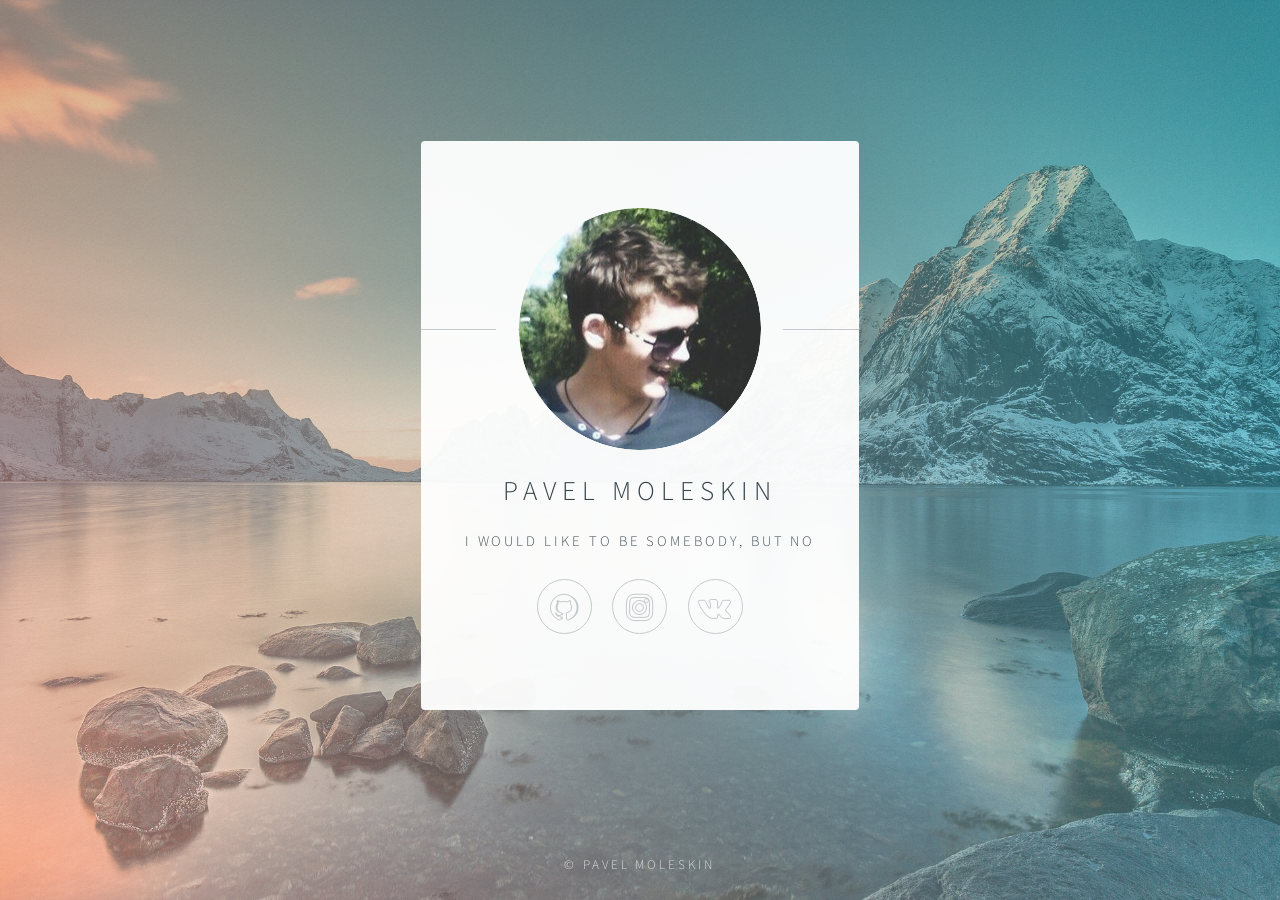
==== index.html @ 8be1baa7 "Add files via upload" ====
<!DOCTYPE HTML>
<!--
	Identity by HTML5 UP
	html5up.net | @ajlkn
	Free for personal and commercial use under the CCA 3.0 license (html5up.net/license)
-->
<html>
	<head>
		<title>Pavel Moleskin</title>
		<meta charset="utf-8" />
		<meta name="viewport" content="width=device-width, initial-scale=1" />
		<!--[if lte IE 8]><script src="assets/js/html5shiv.js"></script><![endif]-->
		<link rel="stylesheet" href="assets/css/main.css" />
		<!--[if lte IE 9]><link rel="stylesheet" href="assets/css/ie9.css" /><![endif]-->
		<!--[if lte IE 8]><link rel="stylesheet" href="assets/css/ie8.css" /><![endif]-->
		<noscript><link rel="stylesheet" href="assets/css/noscript.css" /></noscript>
	</head>
	<body class="is-loading">

		<!-- Wrapper -->
			<div id="wrapper">

				<!-- Main -->
					<section id="main">
						<header>
							<span class="avatar"><img src="images/avatar.jpg" alt="" /></span>
							<h1>Pavel Moleskin</h1>
							<p>I would like to be somebody, but no</p>
						</header>
						<!--
						<hr />
						<h2>Extra Stuff!</h2>
						<form method="post" action="#">
							<div class="field">
								<input type="text" name="name" id="name" placeholder="Name" />
							</div>
							<div class="field">
								<input type="email" name="email" id="email" placeholder="Email" />
							</div>
							<div class="field">
								<div class="select-wrapper">
									<select name="department" id="department">
										<option value="">Department</option>
										<option value="sales">Sales</option>
										<option value="tech">Tech Support</option>
										<option value="null">/dev/null</option>
									</select>
								</div>
							</div>
							<div class="field">
								<textarea name="message" id="message" placeholder="Message" rows="4"></textarea>
							</div>
							<div class="field">
								<input type="checkbox" id="human" name="human" /><label for="human">I'm a human</label>
							</div>
							<div class="field">
								<label>But are you a robot?</label>
								<input type="radio" id="robot_yes" name="robot" /><label for="robot_yes">Yes</label>
								<input type="radio" id="robot_no" name="robot" /><label for="robot_no">No</label>
							</div>
							<ul class="actions">
								<li><a href="#" class="button">Get Started</a></li>
							</ul>
						</form>
						<hr />
						-->
						<footer>
							<ul class="icons">
								<li><a href="https://github.com/Eschev/" class="fa-github" target="_blank">Github</a></li>
								<li><a href="https://www.instagram.com/PMoleskin/" class="fa-instagram" target="_blank">Instagram</a></li>
								<li><a href="https://vk.com/pmoleskin" class="fa-vk" target="_blank">vk</a></li>
							</ul>
						</footer>
					</section>

				<!-- Footer -->
					<footer id="footer">
						<ul class="copyright">
							<li>&copy; Pavel Moleskin</li><li></li>
						</ul>
					</footer>

			</div>

		<!-- Scripts -->
			<!--[if lte IE 8]><script src="assets/js/respond.min.js"></script><![endif]-->
			<script>
				if ('addEventListener' in window) {
					window.addEventListener('load', function() { document.body.className = document.body.className.replace(/\bis-loading\b/, ''); });
					document.body.className += (navigator.userAgent.match(/(MSIE|rv:11\.0)/) ? ' is-ie' : '');
				}
			</script>

	</body>
</html>
---- assets/css/main.css ----
@charset "UTF-8";
@import url(font-awesome.min.css);
@import url("https://fonts.googleapis.com/css?family=Source+Sans+Pro:300");

/*
	Identity by HTML5 UP
	html5up.net | @ajlkn
	Free for personal and commercial use under the CCA 3.0 license (html5up.net/license)
*/

/* Reset */

	html, body, div, span, applet, object, iframe, h1, h2, h3, h4, h5, h6, p, blockquote, pre, a, abbr, acronym, address, big, cite, code, del, dfn, em, img, ins, kbd, q, s, samp, small, strike, strong, sub, sup, tt, var, b, u, i, center, dl, dt, dd, ol, ul, li, fieldset, form, label, legend, table, caption, tbody, tfoot, thead, tr, th, td, article, aside, canvas, details, embed, figure, figcaption, footer, header, hgroup, menu, nav, output, ruby, section, summary, time, mark, audio, video {
		margin: 0;
		padding: 0;
		border: 0;
		font-size: 100%;
		font: inherit;
		vertical-align: baseline;
	}

	article, aside, details, figcaption, figure, footer, header, hgroup, menu, nav, section {
		display: block;
	}

	body {
		line-height: 1;
	}

	ol, ul {
		list-style: none;
	}

	blockquote, q {
		quotes: none;
	}

	blockquote:before, blockquote:after, q:before, q:after {
		content: '';
		content: none;
	}

	table {
		border-collapse: collapse;
		border-spacing: 0;
	}

	body {
		-webkit-text-size-adjust: none;
	}

/* Box Model */

	*, *:before, *:after {
		-moz-box-sizing: border-box;
		-webkit-box-sizing: border-box;
		box-sizing: border-box;
	}

/* Basic */

	@media screen and (max-width: 480px) {

		html, body {
			min-width: 320px;
		}

	}

	body.is-loading *, body.is-loading *:before, body.is-loading *:after {
		-moz-animation: none !important;
		-webkit-animation: none !important;
		-ms-animation: none !important;
		animation: none !important;
		-moz-transition: none !important;
		-webkit-transition: none !important;
		-ms-transition: none !important;
		transition: none !important;
	}

	html {
		height: 100%;
	}

	body {
		height: 100%;
		background-color: #ffffff;
		background-image: url("images/overlay.png"), -moz-linear-gradient(60deg, rgba(255, 165, 150, 0.5) 5%, rgba(0, 228, 255, 0.35)), url("../../images/bg.jpg");
		background-image: url("images/overlay.png"), -webkit-linear-gradient(60deg, rgba(255, 165, 150, 0.5) 5%, rgba(0, 228, 255, 0.35)), url("../../images/bg.jpg");
		background-image: url("images/overlay.png"), -ms-linear-gradient(60deg, rgba(255, 165, 150, 0.5) 5%, rgba(0, 228, 255, 0.35)), url("../../images/bg.jpg");
		background-image: url("images/overlay.png"), linear-gradient(60deg, rgba(255, 165, 150, 0.5) 5%, rgba(0, 228, 255, 0.35)), url("../../images/bg.jpg");
		background-repeat: repeat,			no-repeat,			no-repeat;
		background-size: 100px 100px, cover,				cover;
		background-position: top left,		center center,		bottom center;
		background-attachment: fixed,			fixed,				fixed;
	}

		body:after {
			content: '';
			display: block;
			position: fixed;
			top: 0;
			left: 0;
			width: 100%;
			height: inherit;
			opacity: 0;
			z-index: 1;
			background-color: #ffffff;
			background-image: url("images/overlay.png"), -moz-linear-gradient(60deg, rgba(255, 165, 150, 0.5) 5%, rgba(0, 228, 255, 0.35));
			background-image: url("images/overlay.png"), -webkit-linear-gradient(60deg, rgba(255, 165, 150, 0.5) 5%, rgba(0, 228, 255, 0.35));
			background-image: url("images/overlay.png"), -ms-linear-gradient(60deg, rgba(255, 165, 150, 0.5) 5%, rgba(0, 228, 255, 0.35));
			background-image: url("images/overlay.png"), linear-gradient(60deg, rgba(255, 165, 150, 0.5) 5%, rgba(0, 228, 255, 0.35));
			background-repeat: repeat,			no-repeat;
			background-size: 100px 100px, cover;
			background-position: top left,		center center;
			-moz-transition: opacity 1.75s ease-out;
			-webkit-transition: opacity 1.75s ease-out;
			-ms-transition: opacity 1.75s ease-out;
			transition: opacity 1.75s ease-out;
		}

		body.is-loading:after {
			opacity: 1;
		}

/* Type */

	body, input, select, textarea {
		color: #414f57;
		font-family: "Source Sans Pro", Helvetica, sans-serif;
		font-size: 14pt;
		font-weight: 300;
		line-height: 2;
		letter-spacing: 0.2em;
		text-transform: uppercase;
	}

		@media screen and (max-width: 1680px) {

			body, input, select, textarea {
				font-size: 11pt;
			}

		}

		@media screen and (max-width: 480px) {

			body, input, select, textarea {
				font-size: 10pt;
				line-height: 1.75;
			}

		}

	a {
		-moz-transition: color 0.2s ease, border-color 0.2s ease;
		-webkit-transition: color 0.2s ease, border-color 0.2s ease;
		-ms-transition: color 0.2s ease, border-color 0.2s ease;
		transition: color 0.2s ease, border-color 0.2s ease;
		color: inherit;
		text-decoration: none;
	}

		a:before {
			-moz-transition: color 0.2s ease, text-shadow 0.2s ease;
			-webkit-transition: color 0.2s ease, text-shadow 0.2s ease;
			-ms-transition: color 0.2s ease, text-shadow 0.2s ease;
			transition: color 0.2s ease, text-shadow 0.2s ease;
		}

		a:hover {
			color: #ff7496;
		}

	strong, b {
		color: #313f47;
	}

	em, i {
		font-style: italic;
	}

	p {
		margin: 0 0 1.5em 0;
	}

	h1, h2, h3, h4, h5, h6 {
		color: #313f47;
		line-height: 1.5;
		margin: 0 0 0.75em 0;
	}

		h1 a, h2 a, h3 a, h4 a, h5 a, h6 a {
			color: inherit;
			text-decoration: none;
		}

	h1 {
		font-size: 1.85em;
		letter-spacing: 0.22em;
		margin: 0 0 0.525em 0;
	}

	h2 {
		font-size: 1.25em;
	}

	h3 {
		font-size: 1em;
	}

	h4 {
		font-size: 1em;
	}

	h5 {
		font-size: 1em;
	}

	h6 {
		font-size: 1em;
	}

	@media screen and (max-width: 480px) {

		h1 {
			font-size: 1.65em;
		}

	}

	sub {
		font-size: 0.8em;
		position: relative;
		top: 0.5em;
	}

	sup {
		font-size: 0.8em;
		position: relative;
		top: -0.5em;
	}

	hr {
		border: 0;
		border-bottom: solid 1px #c8cccf;
		margin: 3em 0;
	}

/* Form */

	form {
		margin: 0 0 1.5em 0;
	}

		form > .field {
			margin: 0 0 1.5em 0;
		}

			form > .field > :last-child {
				margin-bottom: 0;
			}

	label {
		color: #313f47;
		display: block;
		font-size: 0.9em;
		margin: 0 0 0.75em 0;
	}

	input[type="text"],
	input[type="password"],
	input[type="email"],
	input[type="tel"],
	select,
	textarea {
		-moz-appearance: none;
		-webkit-appearance: none;
		-ms-appearance: none;
		appearance: none;
		border-radius: 4px;
		border: solid 1px #c8cccf;
		color: inherit;
		display: block;
		outline: 0;
		padding: 0 1em;
		text-decoration: none;
		width: 100%;
	}

		input[type="text"]:invalid,
		input[type="password"]:invalid,
		input[type="email"]:invalid,
		input[type="tel"]:invalid,
		select:invalid,
		textarea:invalid {
			box-shadow: none;
		}

		input[type="text"]:focus,
		input[type="password"]:focus,
		input[type="email"]:focus,
		input[type="tel"]:focus,
		select:focus,
		textarea:focus {
			border-color: #ff7496;
		}

	.select-wrapper {
		text-decoration: none;
		display: block;
		position: relative;
	}

		.select-wrapper:before {
			content: "";
			-moz-osx-font-smoothing: grayscale;
			-webkit-font-smoothing: antialiased;
			font-family: FontAwesome;
			font-style: normal;
			font-weight: normal;
			text-transform: none !important;
		}

		.select-wrapper:before {
			color: #c8cccf;
			display: block;
			height: 2.75em;
			line-height: 2.75em;
			pointer-events: none;
			position: absolute;
			right: 0;
			text-align: center;
			top: 0;
			width: 2.75em;
		}

		.select-wrapper select::-ms-expand {
			display: none;
		}

	input[type="text"],
	input[type="password"],
	input[type="email"],
	select {
		height: 2.75em;
	}

	textarea {
		padding: 0.75em 1em;
	}

	input[type="checkbox"],
	input[type="radio"] {
		-moz-appearance: none;
		-webkit-appearance: none;
		-ms-appearance: none;
		appearance: none;
		display: block;
		float: left;
		margin-right: -2em;
		opacity: 0;
		width: 1em;
		z-index: -1;
	}

		input[type="checkbox"] + label,
		input[type="radio"] + label {
			text-decoration: none;
			color: #414f57;
			cursor: pointer;
			display: inline-block;
			font-size: 1em;
			font-weight: 300;
			padding-left: 2.4em;
			padding-right: 0.75em;
			position: relative;
		}

			input[type="checkbox"] + label:before,
			input[type="radio"] + label:before {
				-moz-osx-font-smoothing: grayscale;
				-webkit-font-smoothing: antialiased;
				font-family: FontAwesome;
				font-style: normal;
				font-weight: normal;
				text-transform: none !important;
			}

			input[type="checkbox"] + label:before,
			input[type="radio"] + label:before {
				border-radius: 4px;
				border: solid 1px #c8cccf;
				content: '';
				display: inline-block;
				height: 1.65em;
				left: 0;
				line-height: 1.58125em;
				position: absolute;
				text-align: center;
				top: 0.15em;
				width: 1.65em;
			}

		input[type="checkbox"]:checked + label:before,
		input[type="radio"]:checked + label:before {
			color: #ff7496;
			content: '\f00c';
		}

		input[type="checkbox"]:focus + label:before,
		input[type="radio"]:focus + label:before {
			border-color: #ff7496;
		}

	input[type="checkbox"] + label:before {
		border-radius: 4px;
	}

	input[type="radio"] + label:before {
		border-radius: 100%;
	}

	::-webkit-input-placeholder {
		color: #616f77 !important;
		opacity: 1.0;
	}

	:-moz-placeholder {
		color: #616f77 !important;
		opacity: 1.0;
	}

	::-moz-placeholder {
		color: #616f77 !important;
		opacity: 1.0;
	}

	:-ms-input-placeholder {
		color: #616f77 !important;
		opacity: 1.0;
	}

	.formerize-placeholder {
		color: #616f77 !important;
		opacity: 1.0;
	}

/* Icon */

	.icon {
		text-decoration: none;
		position: relative;
		border-bottom: none;
	}

		.icon:before {
			-moz-osx-font-smoothing: grayscale;
			-webkit-font-smoothing: antialiased;
			font-family: FontAwesome;
			font-style: normal;
			font-weight: normal;
			text-transform: none !important;
		}

		.icon > .label {
			display: none;
		}

/* List */

	ol {
		list-style: decimal;
		margin: 0 0 1.5em 0;
		padding-left: 1.25em;
	}

		ol li {
			padding-left: 0.25em;
		}

	ul {
		list-style: disc;
		margin: 0 0 1.5em 0;
		padding-left: 1em;
	}

		ul li {
			padding-left: 0.5em;
		}

		ul.alt {
			list-style: none;
			padding-left: 0;
		}

			ul.alt li {
				border-top: solid 1px #c8cccf;
				padding: 0.5em 0;
			}

				ul.alt li:first-child {
					border-top: 0;
					padding-top: 0;
				}

		ul.icons {
			cursor: default;
			list-style: none;
			padding-left: 0;
			margin-top: -0.675em;
		}

			ul.icons li {
				display: inline-block;
				padding: 0.675em 0.5em;
			}

				ul.icons li a {
					text-decoration: none;
					position: relative;
					display: block;
					width: 3.75em;
					height: 3.75em;
					border-radius: 100%;
					border: solid 1px #c8cccf;
					line-height: 3.75em;
					overflow: hidden;
					text-align: center;
					text-indent: 3.75em;
					white-space: nowrap;
				}

					ul.icons li a:before {
						-moz-osx-font-smoothing: grayscale;
						-webkit-font-smoothing: antialiased;
						font-family: FontAwesome;
						font-style: normal;
						font-weight: normal;
						text-transform: none !important;
					}

					ul.icons li a:before {
						color: #ffffff;
						text-shadow: 1.25px 0px 0px #c8cccf, -1.25px 0px 0px #c8cccf, 0px 1.25px 0px #c8cccf, 0px -1.25px 0px #c8cccf;
					}

					ul.icons li a:hover:before {
						text-shadow: 1.25px 0px 0px #ff7496, -1.25px 0px 0px #ff7496, 0px 1.25px 0px #ff7496, 0px -1.25px 0px #ff7496;
					}

					ul.icons li a:before {
						position: absolute;
						top: 0;
						left: 0;
						width: inherit;
						height: inherit;
						font-size: 1.85rem;
						line-height: inherit;
						text-align: center;
						text-indent: 0;
					}

					ul.icons li a:hover {
						border-color: #ff7496;
					}

			@media screen and (max-width: 480px) {

				ul.icons li a:before {
					font-size: 1.5rem;
				}

			}

		ul.actions {
			cursor: default;
			list-style: none;
			padding-left: 0;
		}

			ul.actions li {
				display: inline-block;
				padding: 0 0.75em 0 0;
				vertical-align: middle;
			}

				ul.actions li:last-child {
					padding-right: 0;
				}

	dl {
		margin: 0 0 1.5em 0;
	}

		dl dt {
			display: block;
			margin: 0 0 0.75em 0;
		}

		dl dd {
			margin-left: 1.5em;
		}

/* Button */

	input[type="submit"],
	input[type="reset"],
	input[type="button"],
	button,
	.button {
		-moz-appearance: none;
		-webkit-appearance: none;
		-ms-appearance: none;
		appearance: none;
		-moz-transition: background-color 0.2s ease-in-out, border-color 0.2s ease-in-out, color 0.2s ease-in-out;
		-webkit-transition: background-color 0.2s ease-in-out, border-color 0.2s ease-in-out, color 0.2s ease-in-out;
		-ms-transition: background-color 0.2s ease-in-out, border-color 0.2s ease-in-out, color 0.2s ease-in-out;
		transition: background-color 0.2s ease-in-out, border-color 0.2s ease-in-out, color 0.2s ease-in-out;
		display: inline-block;
		height: 2.75em;
		line-height: 2.75em;
		padding: 0 1.5em;
		background-color: transparent;
		border-radius: 4px;
		border: solid 1px #c8cccf;
		color: #414f57 !important;
		cursor: pointer;
		text-align: center;
		text-decoration: none;
		white-space: nowrap;
	}

		input[type="submit"]:hover,
		input[type="reset"]:hover,
		input[type="button"]:hover,
		button:hover,
		.button:hover {
			border-color: #ff7496;
			color: #ff7496 !important;
		}

		input[type="submit"].icon,
		input[type="reset"].icon,
		input[type="button"].icon,
		button.icon,
		.button.icon {
			padding-left: 1.35em;
		}

			input[type="submit"].icon:before,
			input[type="reset"].icon:before,
			input[type="button"].icon:before,
			button.icon:before,
			.button.icon:before {
				margin-right: 0.5em;
			}

		input[type="submit"].fit,
		input[type="reset"].fit,
		input[type="button"].fit,
		button.fit,
		.button.fit {
			display: block;
			width: 100%;
			margin: 0 0 0.75em 0;
		}

		input[type="submit"].small,
		input[type="reset"].small,
		input[type="button"].small,
		button.small,
		.button.small {
			font-size: 0.8em;
		}

		input[type="submit"].big,
		input[type="reset"].big,
		input[type="button"].big,
		button.big,
		.button.big {
			font-size: 1.35em;
		}

		input[type="submit"].disabled, input[type="submit"]:disabled,
		input[type="reset"].disabled,
		input[type="reset"]:disabled,
		input[type="button"].disabled,
		input[type="button"]:disabled,
		button.disabled,
		button:disabled,
		.button.disabled,
		.button:disabled {
			-moz-pointer-events: none;
			-webkit-pointer-events: none;
			-ms-pointer-events: none;
			pointer-events: none;
			opacity: 0.5;
		}

/* Main */

	#main {
		position: relative;
		max-width: 100%;
		min-width: 27em;
		padding: 4.5em 3em 3em 3em ;
		background: #ffffff;
		border-radius: 4px;
		cursor: default;
		opacity: 0.95;
		text-align: center;
		-moz-transform-origin: 50% 50%;
		-webkit-transform-origin: 50% 50%;
		-ms-transform-origin: 50% 50%;
		transform-origin: 50% 50%;
		-moz-transform: rotateX(0deg);
		-webkit-transform: rotateX(0deg);
		-ms-transform: rotateX(0deg);
		transform: rotateX(0deg);
		-moz-transition: opacity 1s ease, -moz-transform 1s ease;
		-webkit-transition: opacity 1s ease, -webkit-transform 1s ease;
		-ms-transition: opacity 1s ease, -ms-transform 1s ease;
		transition: opacity 1s ease, transform 1s ease;
	}

		#main .avatar {
			position: relative;
			display: block;
			margin-bottom: 1.5em;
		}

			#main .avatar img {
				display: block;
				margin: 0 auto;
				border-radius: 100%;
				box-shadow: 0 0 0 1.5em #ffffff;
			}

			#main .avatar:before {
				content: '';
				display: block;
				position: absolute;
				top: 50%;
				left: -3em;
				width: calc(100% + 6em);
				height: 1px;
				z-index: -1;
				background: #c8cccf;
			}

		@media screen and (max-width: 480px) {

			#main {
				min-width: 0;
				width: 100%;
				padding: 4em 2em 2.5em 2em ;
			}

				#main .avatar:before {
					left: -2em;
					width: calc(100% + 4em);
				}

		}

		body.is-loading #main {
			opacity: 0;
			-moz-transform: rotateX(15deg);
			-webkit-transform: rotateX(15deg);
			-ms-transform: rotateX(15deg);
			transform: rotateX(15deg);
		}

/* Footer */

	#footer {
		-moz-align-self: -moz-flex-end;
		-webkit-align-self: -webkit-flex-end;
		-ms-align-self: -ms-flex-end;
		align-self: flex-end;
		width: 100%;
		padding: 1.5em 0 0 0;
		color: rgba(255, 255, 255, 0.75);
		cursor: default;
		text-align: center;
	}

		#footer .copyright {
			margin: 0;
			padding: 0;
			font-size: 0.9em;
			list-style: none;
		}

			#footer .copyright li {
				display: inline-block;
				margin: 0 0 0 0.45em;
				padding: 0 0 0 0.85em;
				border-left: solid 1px rgba(255, 255, 255, 0.5);
				line-height: 1;
			}

				#footer .copyright li:first-child {
					border-left: 0;
				}

/* Wrapper */

	#wrapper {
		display: -moz-flex;
		display: -webkit-flex;
		display: -ms-flex;
		display: flex;
		-moz-align-items: center;
		-webkit-align-items: center;
		-ms-align-items: center;
		align-items: center;
		-moz-justify-content: space-between;
		-webkit-justify-content: space-between;
		-ms-justify-content: space-between;
		justify-content: space-between;
		-moz-flex-direction: column;
		-webkit-flex-direction: column;
		-ms-flex-direction: column;
		flex-direction: column;
		-moz-perspective: 1000px;
		-webkit-perspective: 1000px;
		-ms-perspective: 1000px;
		perspective: 1000px;
		position: relative;
		min-height: 100%;
		padding: 1.5em;
		z-index: 2;
	}

		#wrapper > * {
			z-index: 1;
		}

		#wrapper:before {
			content: '';
			display: block;
		}

		@media screen and (max-width: 360px) {

			#wrapper {
				padding: 0.75em;
			}

		}

		body.is-ie #wrapper {
			height: 100%;
		}
---- assets/css/ie9.css ----
/*
	Identity by HTML5 UP
	html5up.net | @ajlkn
	Free for personal and commercial use under the CCA 3.0 license (html5up.net/license)
*/

/* Basic */

	body {
		background-image: url("../../images/bg.jpg");
		background-repeat: no-repeat;
		background-size: cover;
		background-position: bottom center;
		background-attachment: fixed;
	}

		body:after {
			display: none;
		}

/* List */

	ul.icons li a:before {
		color: #c8cccf;
	}

	ul.icons li a:hover:before {
		color: #ff7496;
	}

/* Wrapper */

	#wrapper {
		text-align: center;
	}

/* Main */

	#main {
		display: inline-block;
	}
---- assets/css/ie8.css ----
/*
	Identity by HTML5 UP
	html5up.net | @ajlkn
	Free for personal and commercial use under the CCA 3.0 license (html5up.net/license)
*/

/* List */

	ul.icons li a {
		-ms-behavior: url("assets/js/PIE.htc");
	}

		ul.icons li a:before {
			text-align: center;
			font-size: 26px;
		}

/* Main */

	#main {
		-ms-behavior: url("assets/js/PIE.htc");
	}

		#main .avatar img {
			-ms-behavior: url("assets/js/PIE.htc");
		}

/* Footer */

	#footer {
		color: #fff;
	}

		#footer .copyright li {
			border-left: solid 1px #fff;
		}
---- assets/css/noscript.css ----
/*
	Identity by HTML5 UP
	html5up.net | @ajlkn
	Free for personal and commercial use under the CCA 3.0 license (html5up.net/license)
*/

/* Basic */

	body:after {
		display: none;
	}

/* Main */

	#main {
		-moz-transform: none !important;
		-webkit-transform: none !important;
		-ms-transform: none !important;
		transform: none !important;
		opacity: 1 !important;
	}
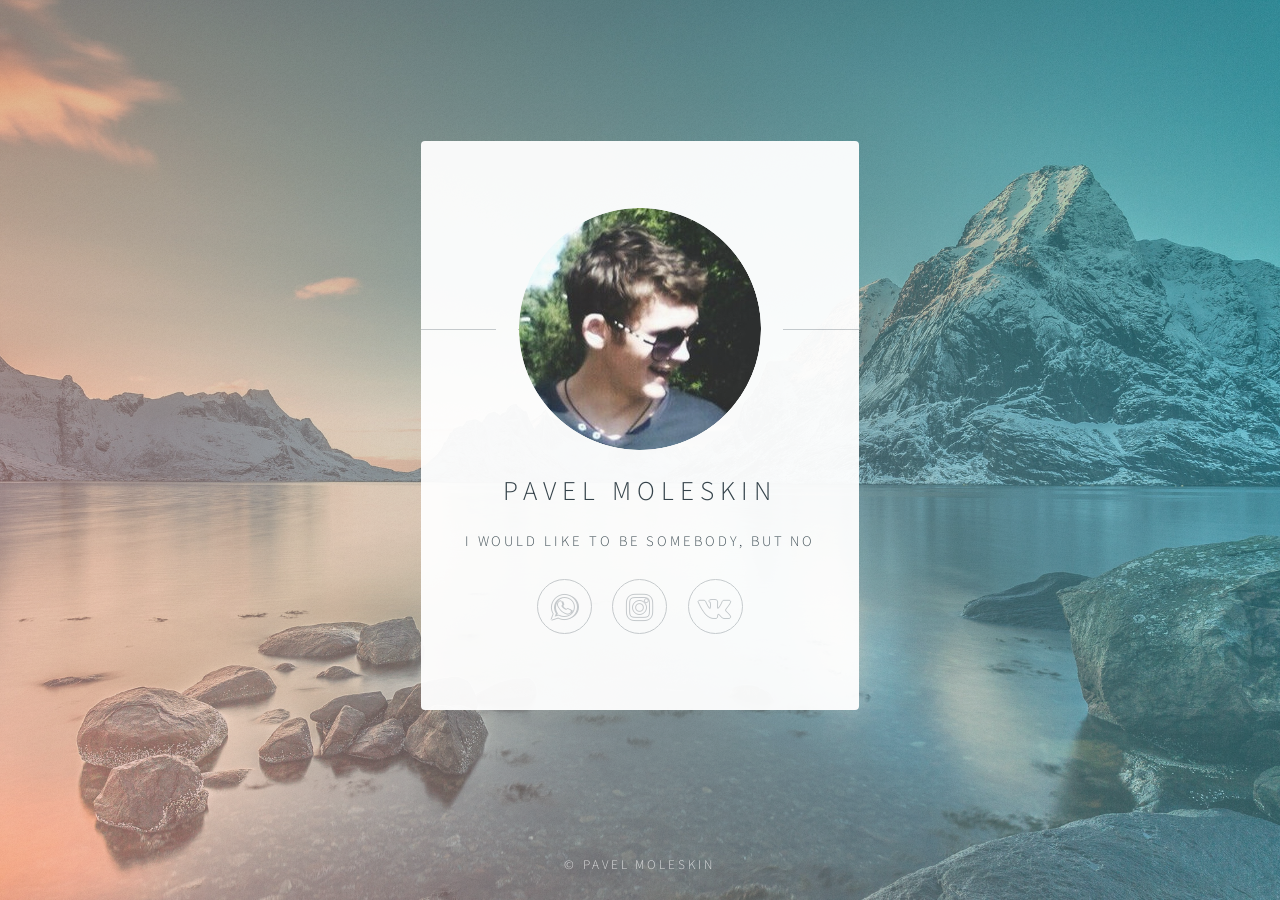
==== commit 10edf0d0: "Update Added url for whatsapp" ====
--- a/index.html
+++ b/index.html
@@ -66,7 +66,7 @@
 						-->
 						<footer>
 							<ul class="icons">
-								<li><a href="https://github.com/Eschev/" class="fa-github" target="_blank">Github</a></li>
+								<li><a href="tel:+79254209642" class="fa-whatsapp" target="_blank">whatsapp</a></li>
 								<li><a href="https://www.instagram.com/PMoleskin/" class="fa-instagram" target="_blank">Instagram</a></li>
 								<li><a href="https://vk.com/pmoleskin" class="fa-vk" target="_blank">vk</a></li>
 							</ul>
@@ -92,4 +92,4 @@
 			</script>
 
 	</body>
-</html>+</html>
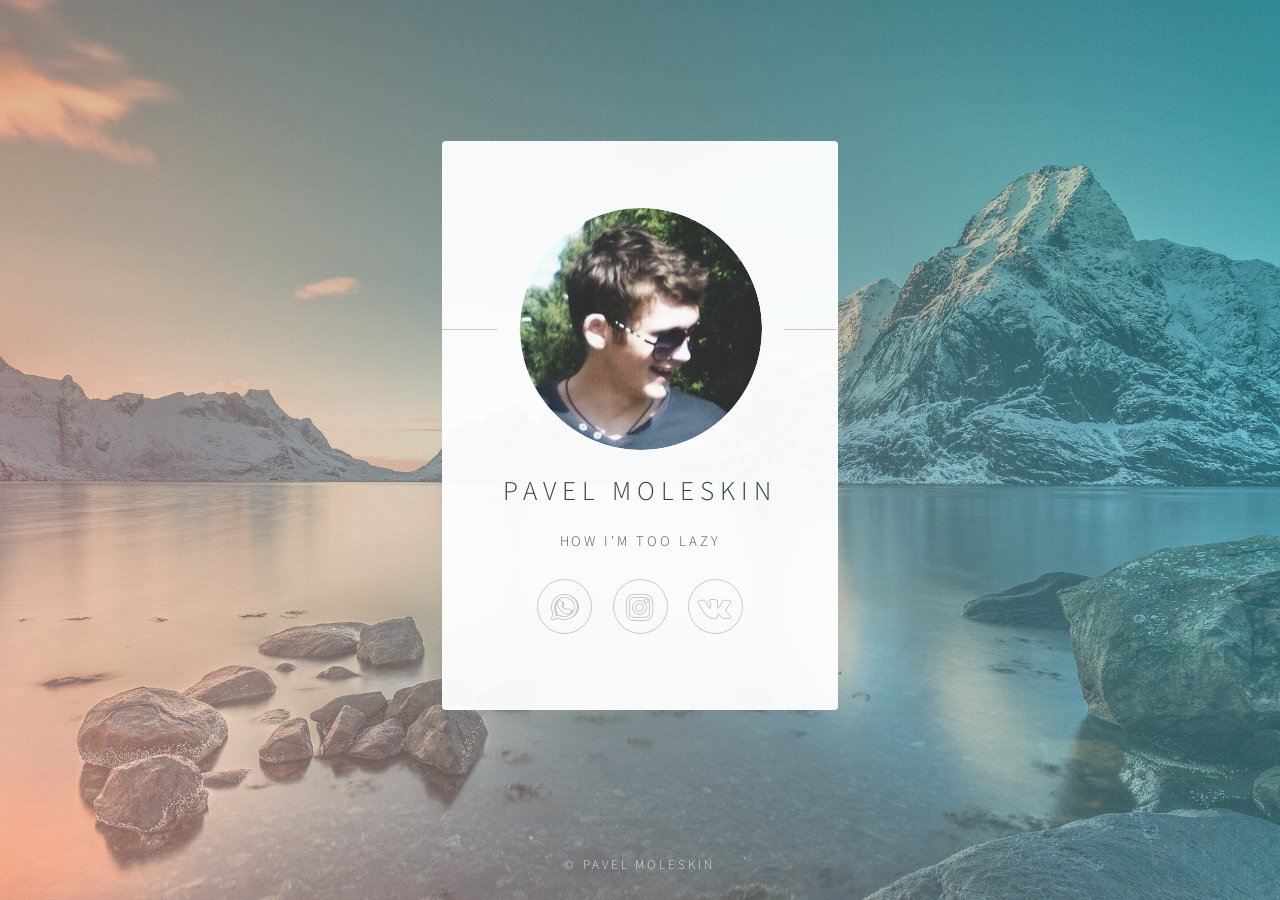
==== commit 317f390f: "Update index.html" ====
--- a/index.html
+++ b/index.html
@@ -9,6 +9,7 @@
 		<title>Pavel Moleskin</title>
 		<meta charset="utf-8" />
 		<meta name="viewport" content="width=device-width, initial-scale=1" />
+		<meta name="description" content="Хорошая визитка хорошего человека"> 
 		<!--[if lte IE 8]><script src="assets/js/html5shiv.js"></script><![endif]-->
 		<link rel="stylesheet" href="assets/css/main.css" />
 		<!--[if lte IE 9]><link rel="stylesheet" href="assets/css/ie9.css" /><![endif]-->
@@ -25,7 +26,7 @@
 						<header>
 							<span class="avatar"><img src="images/avatar.jpg" alt="" /></span>
 							<h1>Pavel Moleskin</h1>
-							<p>I would like to be somebody, but no</p>
+							<p>How I'm too lazy</p>
 						</header>
 						<!--
 						<hr />
